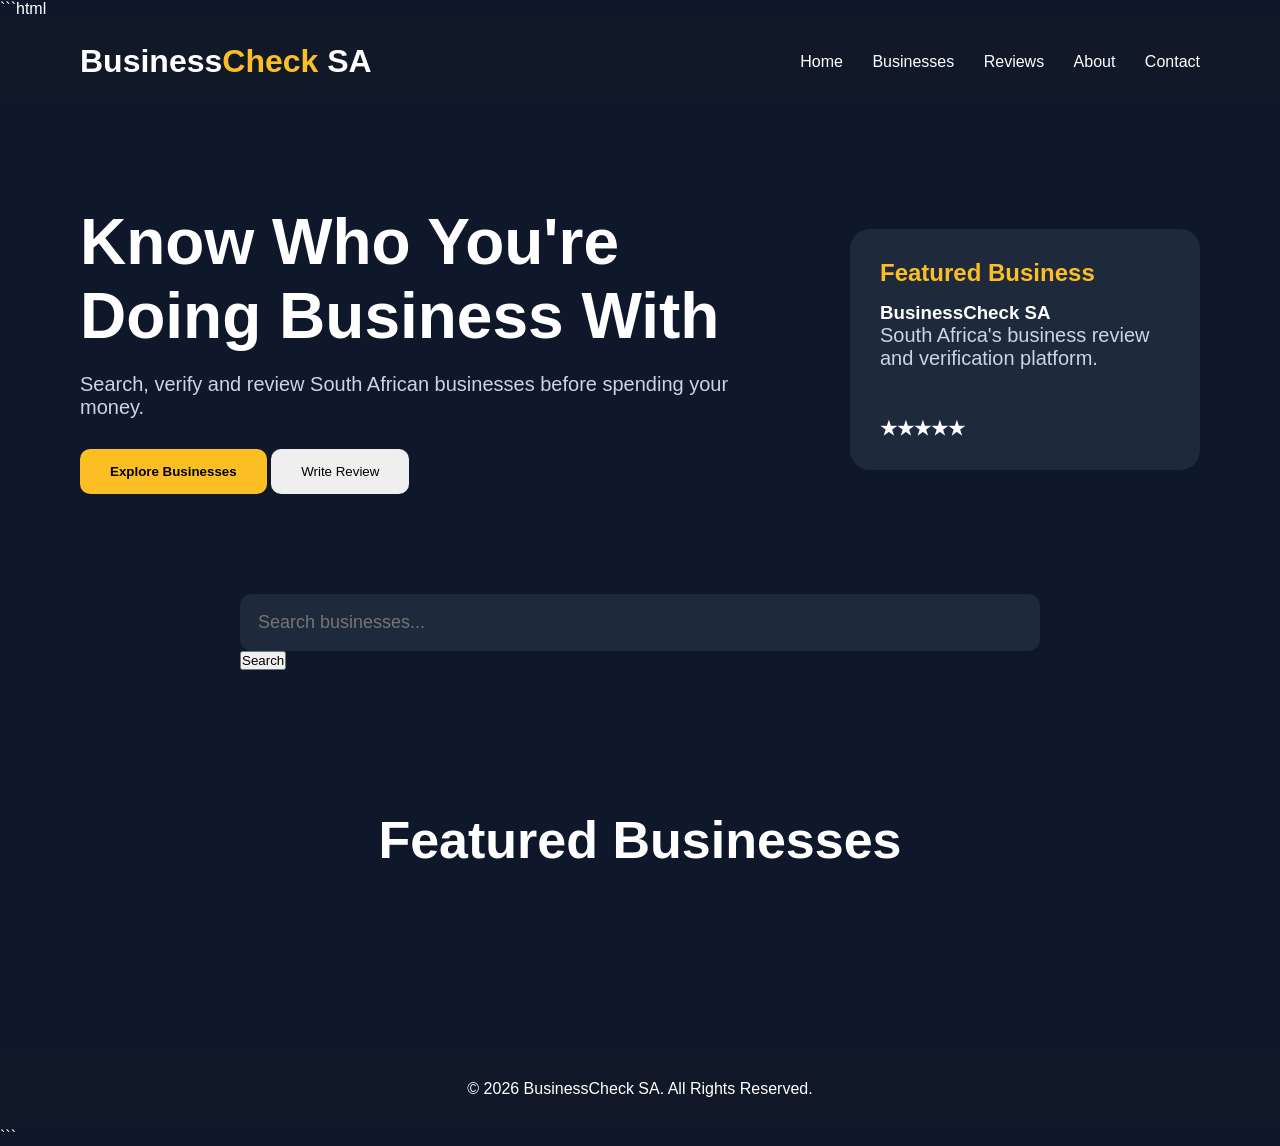
==== index.html @ 189076a6 "Fixed index page" ====
```html
<!DOCTYPE html>
<html lang="en">

<head>
    <meta charset="UTF-8">
    <meta name="viewport" content="width=device-width, initial-scale=1.0">
    <title>BusinessCheck SA</title>

    <link rel="stylesheet" href="css/styles.css">
</head>

<body>

<header>

    <div class="logo">
        Business<span>Check</span> SA
    </div>

    <nav>
        <a href="#">Home</a>
        <a href="#">Businesses</a>
        <a href="#">Reviews</a>
        <a href="#">About</a>
        <a href="#">Contact</a>
    </nav>

</header>

<section class="hero">

    <div class="hero-text">

        <h1>
            Know Who You're Doing Business With
        </h1>

        <p>
            Search, verify and review South African businesses before spending your money.
        </p>

        <button class="btn btn-primary">
            Explore Businesses
        </button>

        <button class="btn btn-secondary">
            Write Review
        </button>

    </div>

    <div class="feature-card">

        <h2>Featured Business</h2>

        <h3>BusinessCheck SA</h3>

        <p>
            South Africa's business review and verification platform.
        </p>

        <br>

        <h3>★★★★★</h3>

    </div>

</section>

<section class="search-section">

    <div class="search-container">

        <input
            type="text"
            id="searchInput"
            placeholder="Search businesses..."
            onkeyup="searchBusinesses()">

        <button onclick="searchBusinesses()">
            Search
        </button>

        <div id="searchResults"></div>

    </div>

</section>

<section class="businesses">

    <h2 class="section-title">
        Featured Businesses
    </h2>

    <div id="results"></div>

</section>

<footer>
    © 2026 BusinessCheck SA. All Rights Reserved.
</footer>

<script src="js/app.js"></script>

</body>
</html>
```
---- css/styles.css ----
*{
    margin:0;
    padding:0;
    box-sizing:border-box;
    font-family:Segoe UI,sans-serif;
}

body{
    background:#0f172a;
    color:white;
}

header{
    display:flex;
    justify-content:space-between;
    align-items:center;
    padding:25px 80px;
    background:#111827;
}

.logo{
    font-size:32px;
    font-weight:bold;
}

.logo span{
    color:#fbbf24;
}

nav a{
    color:white;
    text-decoration:none;
    margin-left:25px;
}

.hero{
    display:flex;
    justify-content:space-between;
    align-items:center;
    padding:100px 80px;
    gap:50px;
}

.hero-text{
    max-width:700px;
}

.hero h1{
    font-size:64px;
    margin-bottom:20px;
}

.hero p{
    color:#cbd5e1;
    font-size:20px;
    margin-bottom:30px;
}

.btn{
    padding:15px 30px;
    border:none;
    border-radius:10px;
    cursor:pointer;
}

.btn-primary{
    background:#fbbf24;
    color:black;
    font-weight:bold;
}

.feature-card{
    background:#1e293b;
    padding:30px;
    border-radius:20px;
    width:350px;
}

.feature-card h2{
    color:#fbbf24;
    margin-bottom:15px;
}

.search-section{
    padding:0 80px 60px;
}

.search-container{
    position:relative;
    max-width:800px;
    margin:auto;
}

#searchInput{
    width:100%;
    padding:18px;
    border:none;
    border-radius:12px;
    background:#1e293b;
    color:white;
    font-size:18px;
}

#searchResults{
    position:absolute;
    top:65px;
    left:0;
    right:0;
    background:white;
    color:black;
    border-radius:12px;
    overflow:hidden;
    display:none;
    z-index:999;
}

.search-item{
    padding:18px;
    cursor:pointer;
    border-bottom:1px solid #eee;
}

.search-item:hover{
    background:#f5f5f5;
}

.businesses{
    padding:80px;
}

.section-title{
    text-align:center;
    font-size:52px;
    margin-bottom:50px;
}

#results{
    display:grid;
    grid-template-columns:repeat(auto-fit,minmax(350px,1fr));
    gap:30px;
}

.business-card{
    background:#1e293b;
    padding:30px;
    border-radius:20px;
}

.business-card h3{
    color:#fbbf24;
    margin-bottom:15px;
}

.business-card p{
    margin-bottom:10px;
    color:#e2e8f0;
}

.business-card a{
    color:#fbbf24;
    text-decoration:none;
    font-weight:bold;
}

footer{
    text-align:center;
    padding:30px;
    background:#111827;
    margin-top:50px;
}
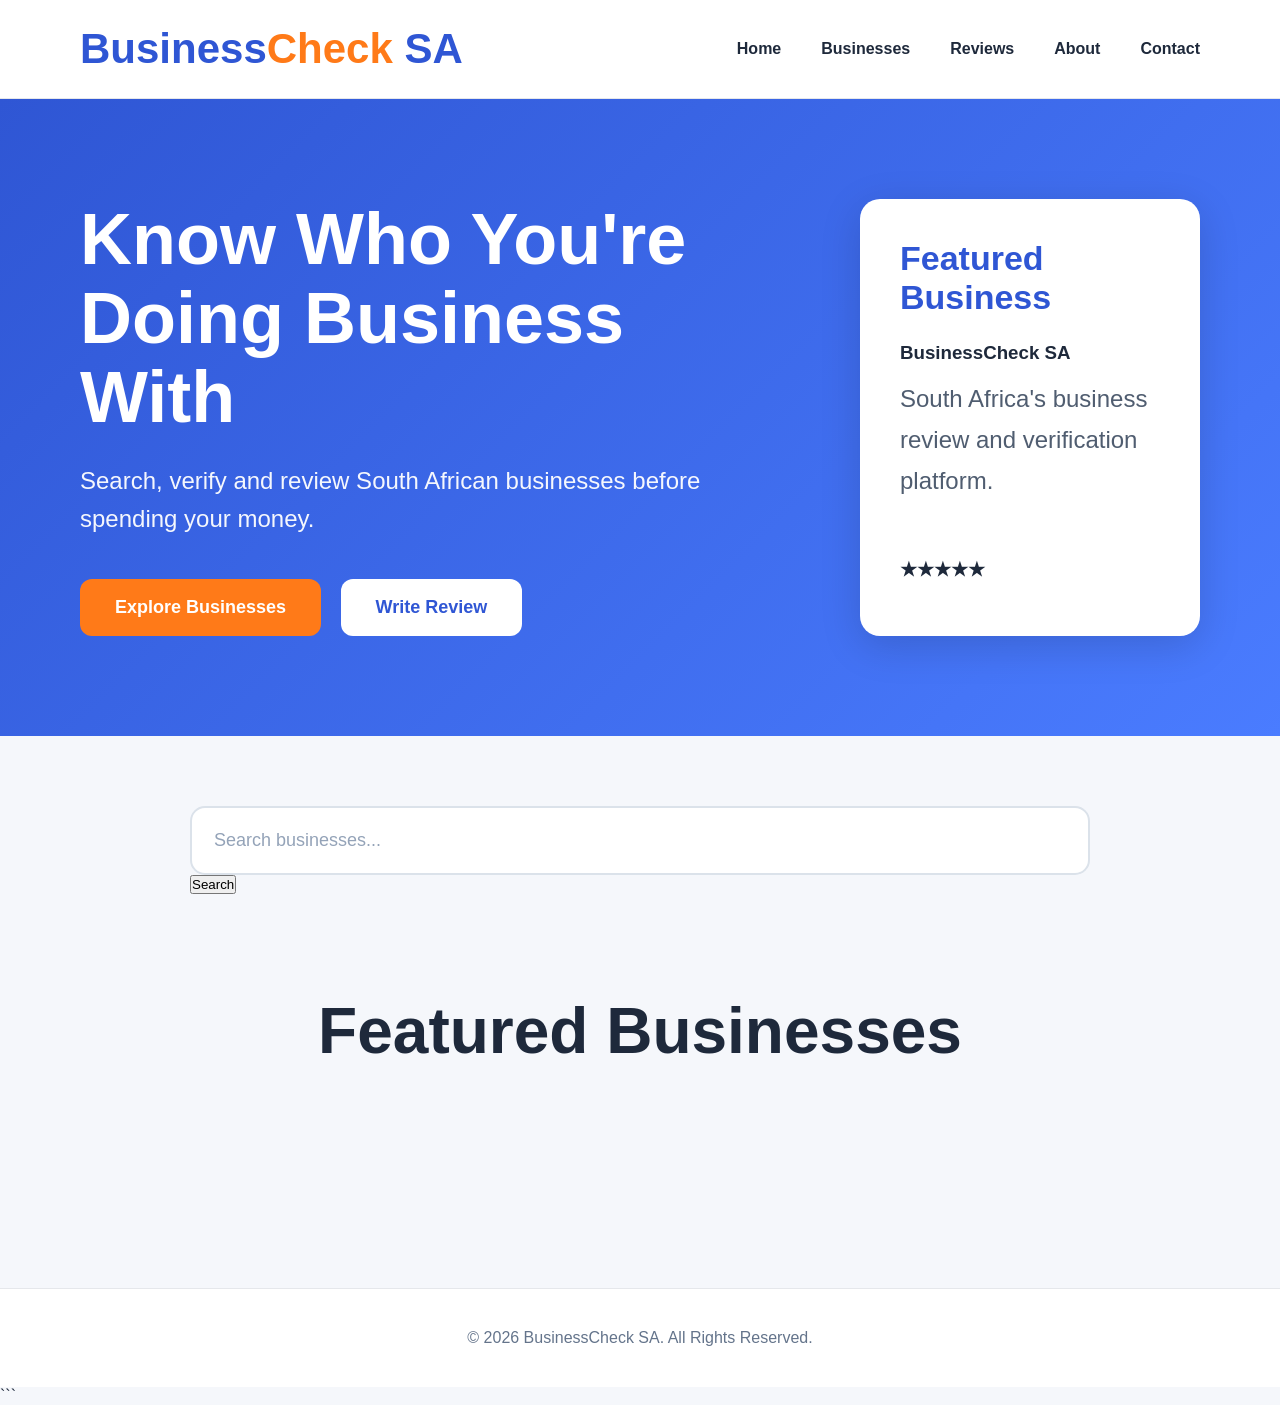
==== commit 7e06104c: "Updated BusinessCheck SA design" ====
--- a/index.html
+++ b/index.html
@@ -1,4 +1,4 @@
-```html
+
 <!DOCTYPE html>
 <html lang="en">
 
--- a/css/styles.css
+++ b/css/styles.css
@@ -1,44 +1,74 @@
+
 *{
     margin:0;
     padding:0;
     box-sizing:border-box;
-    font-family:Segoe UI,sans-serif;
+    font-family:'Segoe UI',sans-serif;
 }
 
 body{
-    background:#0f172a;
-    color:white;
-}
+    background:#f5f7fb;
+    color:#1e293b;
+}
+
+/* HEADER */
 
 header{
+    background:#ffffff;
     display:flex;
     justify-content:space-between;
     align-items:center;
     padding:25px 80px;
-    background:#111827;
+    border-bottom:1px solid #e5e7eb;
+    position:sticky;
+    top:0;
+    z-index:1000;
 }
 
 .logo{
-    font-size:32px;
-    font-weight:bold;
+    font-size:42px;
+    font-weight:800;
+    color:#2f56d4;
 }
 
 .logo span{
-    color:#fbbf24;
+    color:#ff7a18;
+}
+
+nav{
+    display:flex;
+    gap:40px;
 }
 
 nav a{
+    text-decoration:none;
+    color:#1e293b;
+    font-weight:600;
+    transition:.3s;
+}
+
+nav a:hover{
+    color:#2f56d4;
+}
+
+/* HERO */
+
+.hero{
+    background:linear-gradient(
+        135deg,
+        #2f56d4 0%,
+        #4a7cff 100%
+    );
+
     color:white;
-    text-decoration:none;
-    margin-left:25px;
-}
-
-.hero{
+
     display:flex;
     justify-content:space-between;
     align-items:center;
+
+    gap:80px;
+
     padding:100px 80px;
-    gap:50px;
 }
 
 .hero-text{
@@ -46,83 +76,141 @@
 }
 
 .hero h1{
-    font-size:64px;
-    margin-bottom:20px;
+    font-size:72px;
+    line-height:1.1;
+    margin-bottom:25px;
 }
 
 .hero p{
-    color:#cbd5e1;
-    font-size:20px;
-    margin-bottom:30px;
+    font-size:24px;
+    line-height:1.6;
+    margin-bottom:40px;
+    opacity:.95;
 }
 
 .btn{
-    padding:15px 30px;
     border:none;
-    border-radius:10px;
+    border-radius:12px;
+    padding:18px 35px;
+    font-size:18px;
+    font-weight:700;
     cursor:pointer;
+    transition:.3s;
+}
+
+.btn:hover{
+    transform:translateY(-2px);
 }
 
 .btn-primary{
-    background:#fbbf24;
-    color:black;
-    font-weight:bold;
-}
+    background:#ff7a18;
+    color:white;
+}
+
+.btn-secondary{
+    background:white;
+    color:#2f56d4;
+    margin-left:15px;
+}
+
+/* FEATURE CARD */
 
 .feature-card{
-    background:#1e293b;
-    padding:30px;
+    background:white;
+    color:#1e293b;
+
+    width:420px;
+
     border-radius:20px;
-    width:350px;
+
+    padding:40px;
+
+    box-shadow:
+    0 10px 40px rgba(0,0,0,.15);
 }
 
 .feature-card h2{
-    color:#fbbf24;
+    color:#2f56d4;
+    margin-bottom:25px;
+    font-size:34px;
+}
+
+.feature-card h3{
     margin-bottom:15px;
 }
 
+.feature-card p{
+    color:#475569;
+    line-height:1.7;
+}
+
+/* SEARCH */
+
 .search-section{
-    padding:0 80px 60px;
+    padding:70px 80px 20px;
 }
 
 .search-container{
+    max-width:900px;
+    margin:auto;
     position:relative;
-    max-width:800px;
-    margin:auto;
 }
 
 #searchInput{
     width:100%;
-    padding:18px;
-    border:none;
-    border-radius:12px;
-    background:#1e293b;
-    color:white;
+    padding:22px;
     font-size:18px;
+
+    border-radius:15px;
+
+    border:2px solid #dbe2ea;
+
+    background:white;
+    color:#1e293b;
+
+    outline:none;
+}
+
+#searchInput:focus{
+    border-color:#2f56d4;
+}
+
+#searchInput::placeholder{
+    color:#94a3b8;
 }
 
 #searchResults{
     position:absolute;
-    top:65px;
-    left:0;
-    right:0;
-    background:white;
-    color:black;
-    border-radius:12px;
+
+    width:100%;
+
+    background:white;
+
+    border-radius:15px;
+
+    margin-top:8px;
+
     overflow:hidden;
+
     display:none;
+
+    box-shadow:
+    0 10px 30px rgba(0,0,0,.1);
+
     z-index:999;
 }
 
 .search-item{
     padding:18px;
     cursor:pointer;
-    border-bottom:1px solid #eee;
+    border-bottom:1px solid #eef2f7;
 }
 
 .search-item:hover{
-    background:#f5f5f5;
-}
+    background:#f8fafc;
+}
+
+/* BUSINESS SECTION */
 
 .businesses{
     padding:80px;
@@ -130,41 +218,117 @@
 
 .section-title{
     text-align:center;
-    font-size:52px;
-    margin-bottom:50px;
+    font-size:64px;
+    margin-bottom:60px;
+    color:#1e293b;
 }
 
 #results{
     display:grid;
-    grid-template-columns:repeat(auto-fit,minmax(350px,1fr));
+    grid-template-columns:
+    repeat(auto-fit,minmax(320px,1fr));
+
     gap:30px;
 }
 
 .business-card{
-    background:#1e293b;
+    background:white;
+
+    border-radius:20px;
+
     padding:30px;
-    border-radius:20px;
+
+    box-shadow:
+    0 8px 30px rgba(0,0,0,.08);
+
+    transition:.3s;
+}
+
+.business-card:hover{
+    transform:translateY(-5px);
 }
 
 .business-card h3{
-    color:#fbbf24;
-    margin-bottom:15px;
+    color:#2f56d4;
+    margin-bottom:20px;
+    font-size:28px;
 }
 
 .business-card p{
-    margin-bottom:10px;
-    color:#e2e8f0;
+    color:#475569;
+    margin-bottom:12px;
+    line-height:1.6;
+}
+
+.business-card strong{
+    color:#1e293b;
 }
 
 .business-card a{
-    color:#fbbf24;
     text-decoration:none;
-    font-weight:bold;
-}
+    color:#ff7a18;
+    font-weight:700;
+}
+
+.business-card a:hover{
+    text-decoration:underline;
+}
+
+/* FOOTER */
 
 footer{
+    margin-top:80px;
+
+    background:white;
+
+    border-top:1px solid #e5e7eb;
+
     text-align:center;
-    padding:30px;
-    background:#111827;
-    margin-top:50px;
-}+
+    padding:40px;
+
+    color:#64748b;
+}
+
+/* MOBILE */
+
+@media(max-width:900px){
+
+    header{
+        flex-direction:column;
+        gap:20px;
+        padding:20px;
+    }
+
+    nav{
+        flex-wrap:wrap;
+        justify-content:center;
+    }
+
+    .hero{
+        flex-direction:column;
+        text-align:center;
+        padding:60px 25px;
+    }
+
+    .hero h1{
+        font-size:48px;
+    }
+
+    .feature-card{
+        width:100%;
+    }
+
+    .search-section{
+        padding:40px 20px;
+    }
+
+    .businesses{
+        padding:20px;
+    }
+
+    .section-title{
+        font-size:42px;
+    }
+}
+
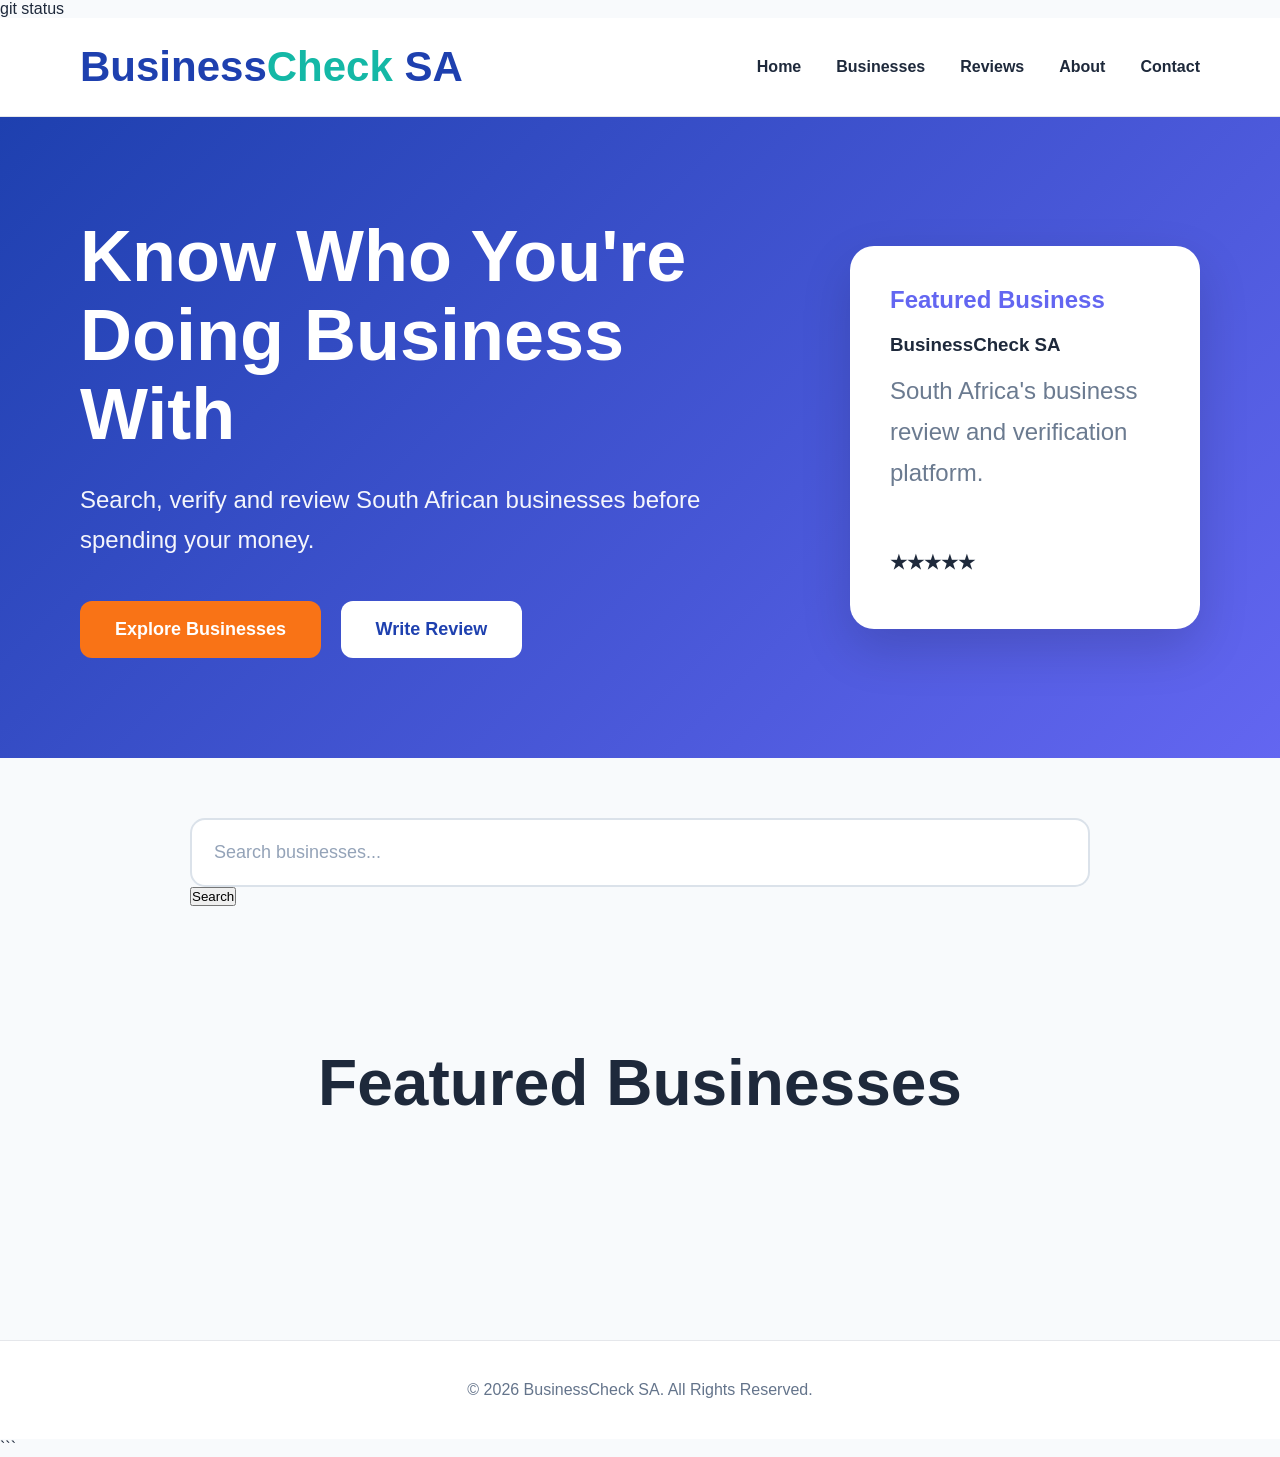
==== commit 8b6f9288: "Updated BusinessCheck SA blue purple theme" ====
--- a/index.html
+++ b/index.html
@@ -1,4 +1,4 @@
-
+git status 
 <!DOCTYPE html>
 <html lang="en">
 
@@ -15,8 +15,8 @@
 <header>
 
     <div class="logo">
-        Business<span>Check</span> SA
-    </div>
+    Business<span>Check</span> SA
+</div>
 
     <nav>
         <a href="#">Home</a>
--- a/css/styles.css
+++ b/css/styles.css
@@ -7,14 +7,14 @@
 }
 
 body{
-    background:#f5f7fb;
+    background:#f8fafc;
     color:#1e293b;
 }
 
 /* HEADER */
 
 header{
-    background:#ffffff;
+    background:white;
     display:flex;
     justify-content:space-between;
     align-items:center;
@@ -28,16 +28,16 @@
 .logo{
     font-size:42px;
     font-weight:800;
-    color:#2f56d4;
+    color:#1E40AF;
 }
 
 .logo span{
-    color:#ff7a18;
+    color:#14B8A6;
 }
 
 nav{
     display:flex;
-    gap:40px;
+    gap:35px;
 }
 
 nav a{
@@ -48,7 +48,7 @@
 }
 
 nav a:hover{
-    color:#2f56d4;
+    color:#6366F1;
 }
 
 /* HERO */
@@ -56,8 +56,8 @@
 .hero{
     background:linear-gradient(
         135deg,
-        #2f56d4 0%,
-        #4a7cff 100%
+        #1E40AF 0%,
+        #6366F1 100%
     );
 
     color:white;
@@ -66,7 +66,7 @@
     justify-content:space-between;
     align-items:center;
 
-    gap:80px;
+    gap:70px;
 
     padding:100px 80px;
 }
@@ -83,18 +83,20 @@
 
 .hero p{
     font-size:24px;
-    line-height:1.6;
+    line-height:1.7;
+    opacity:.95;
     margin-bottom:40px;
-    opacity:.95;
-}
+}
+
+/* BUTTONS */
 
 .btn{
+    padding:18px 35px;
     border:none;
     border-radius:12px;
-    padding:18px 35px;
+    cursor:pointer;
     font-size:18px;
     font-weight:700;
-    cursor:pointer;
     transition:.3s;
 }
 
@@ -103,13 +105,13 @@
 }
 
 .btn-primary{
-    background:#ff7a18;
+    background:#F97316;
     color:white;
 }
 
 .btn-secondary{
     background:white;
-    color:#2f56d4;
+    color:#1E40AF;
     margin-left:15px;
 }
 
@@ -121,18 +123,17 @@
 
     width:420px;
 
-    border-radius:20px;
+    border-radius:24px;
 
     padding:40px;
 
     box-shadow:
-    0 10px 40px rgba(0,0,0,.15);
+    0 20px 50px rgba(0,0,0,.15);
 }
 
 .feature-card h2{
-    color:#2f56d4;
-    margin-bottom:25px;
-    font-size:34px;
+    color:#6366F1;
+    margin-bottom:20px;
 }
 
 .feature-card h3{
@@ -140,14 +141,14 @@
 }
 
 .feature-card p{
-    color:#475569;
+    color:#64748b;
     line-height:1.7;
 }
 
 /* SEARCH */
 
 .search-section{
-    padding:70px 80px 20px;
+    padding:60px 80px;
 }
 
 .search-container{
@@ -158,7 +159,9 @@
 
 #searchInput{
     width:100%;
+
     padding:22px;
+
     font-size:18px;
 
     border-radius:15px;
@@ -166,13 +169,14 @@
     border:2px solid #dbe2ea;
 
     background:white;
+
     color:#1e293b;
 
     outline:none;
 }
 
 #searchInput:focus{
-    border-color:#2f56d4;
+    border-color:#6366F1;
 }
 
 #searchInput::placeholder{
@@ -194,10 +198,10 @@
 
     display:none;
 
+    z-index:999;
+
     box-shadow:
-    0 10px 30px rgba(0,0,0,.1);
-
-    z-index:999;
+    0 15px 40px rgba(0,0,0,.1);
 }
 
 .search-item{
@@ -210,11 +214,7 @@
     background:#f8fafc;
 }
 
-/* BUSINESS SECTION */
-
-.businesses{
-    padding:80px;
-}
+/* SECTION TITLE */
 
 .section-title{
     text-align:center;
@@ -223,8 +223,15 @@
     color:#1e293b;
 }
 
+/* BUSINESS LIST */
+
+.businesses{
+    padding:80px;
+}
+
 #results{
     display:grid;
+
     grid-template-columns:
     repeat(auto-fit,minmax(320px,1fr));
 
@@ -239,7 +246,7 @@
     padding:30px;
 
     box-shadow:
-    0 8px 30px rgba(0,0,0,.08);
+    0 10px 30px rgba(0,0,0,.08);
 
     transition:.3s;
 }
@@ -249,13 +256,13 @@
 }
 
 .business-card h3{
-    color:#2f56d4;
+    color:#1E40AF;
     margin-bottom:20px;
     font-size:28px;
 }
 
 .business-card p{
-    color:#475569;
+    color:#64748b;
     margin-bottom:12px;
     line-height:1.6;
 }
@@ -265,8 +272,8 @@
 }
 
 .business-card a{
+    color:#F97316;
     text-decoration:none;
-    color:#ff7a18;
     font-weight:700;
 }
 
@@ -320,7 +327,7 @@
     }
 
     .search-section{
-        padding:40px 20px;
+        padding:30px 20px;
     }
 
     .businesses{
@@ -331,4 +338,3 @@
         font-size:42px;
     }
 }
-
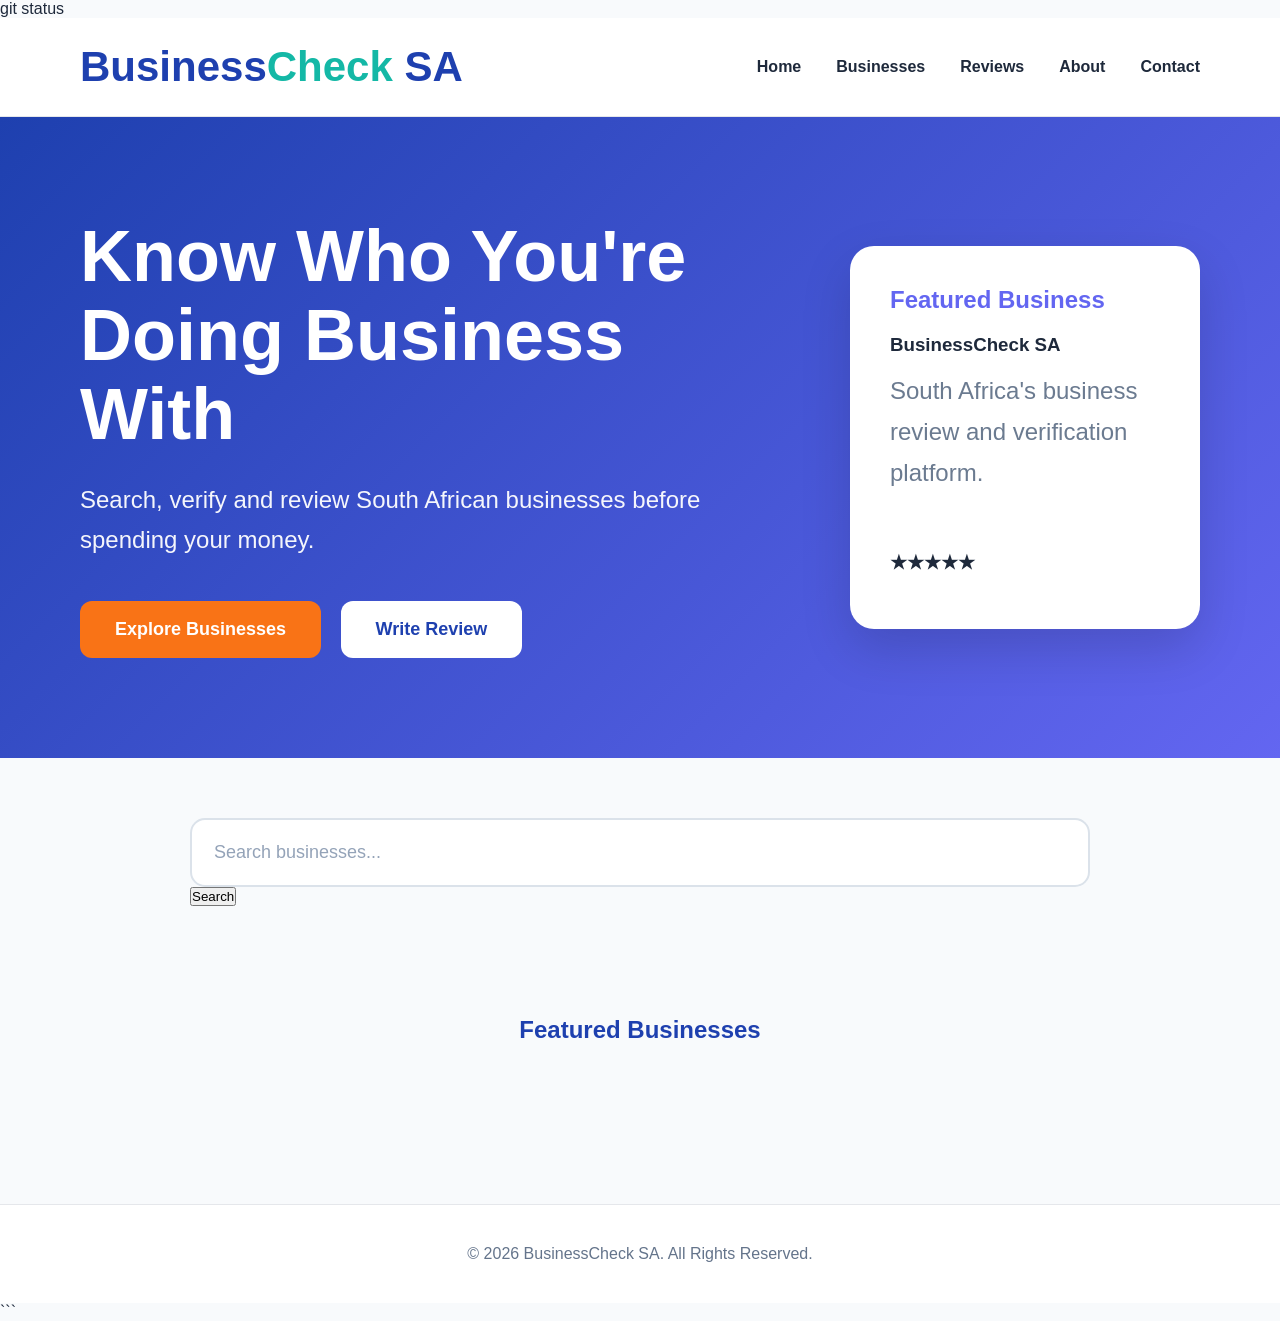
==== commit ffec7d65: "Added business listing page with pagination and business details page" ====
--- a/index.html
+++ b/index.html
@@ -20,7 +20,7 @@
 
     <nav>
         <a href="#">Home</a>
-        <a href="#">Businesses</a>
+        <a href="businesses.html">Businesses</a>
         <a href="#">Reviews</a>
         <a href="#">About</a>
         <a href="#">Contact</a>
@@ -88,13 +88,12 @@
 
 </section>
 
-<section class="businesses">
+<section class="featured-section">
 
-    <h2 class="section-title">
-        Featured Businesses
-    </h2>
+    <h2>Featured Businesses</h2>
 
-    <div id="results"></div>
+    <div id="featuredBusinesses" class="featured-grid">
+    </div>
 
 </section>
 
--- a/css/styles.css
+++ b/css/styles.css
@@ -338,3 +338,57 @@
         font-size:42px;
     }
 }
+
+#pagination{
+    margin-top:40px;
+    text-align:center;
+}
+
+#pagination button{
+    padding:12px 18px;
+    margin:5px;
+    border:none;
+    border-radius:8px;
+    background:#ff7a18;
+    color:white;
+    cursor:pointer;
+    font-weight:600;
+}
+
+#pagination button:hover{
+    background:#ff9a3d;
+}
+
+.featured-section {
+    padding: 50px;
+    text-align: center;
+}
+
+.featured-section h2 {
+    color: #1e40af;
+    margin-bottom: 30px;
+}
+
+.featured-grid {
+    display: grid;
+    grid-template-columns: repeat(5, 1fr);
+    gap: 20px;
+}
+
+.featured-card {
+    background: white;
+    border-radius: 15px;
+    padding: 20px;
+    box-shadow: 0 5px 15px rgba(0,0,0,0.08);
+}
+
+.featured-card h3 {
+    color: #1e40af;
+    margin-bottom: 10px;
+}
+
+.featured-card a {
+    color: #f97316;
+    font-weight: bold;
+    text-decoration: none;
+}
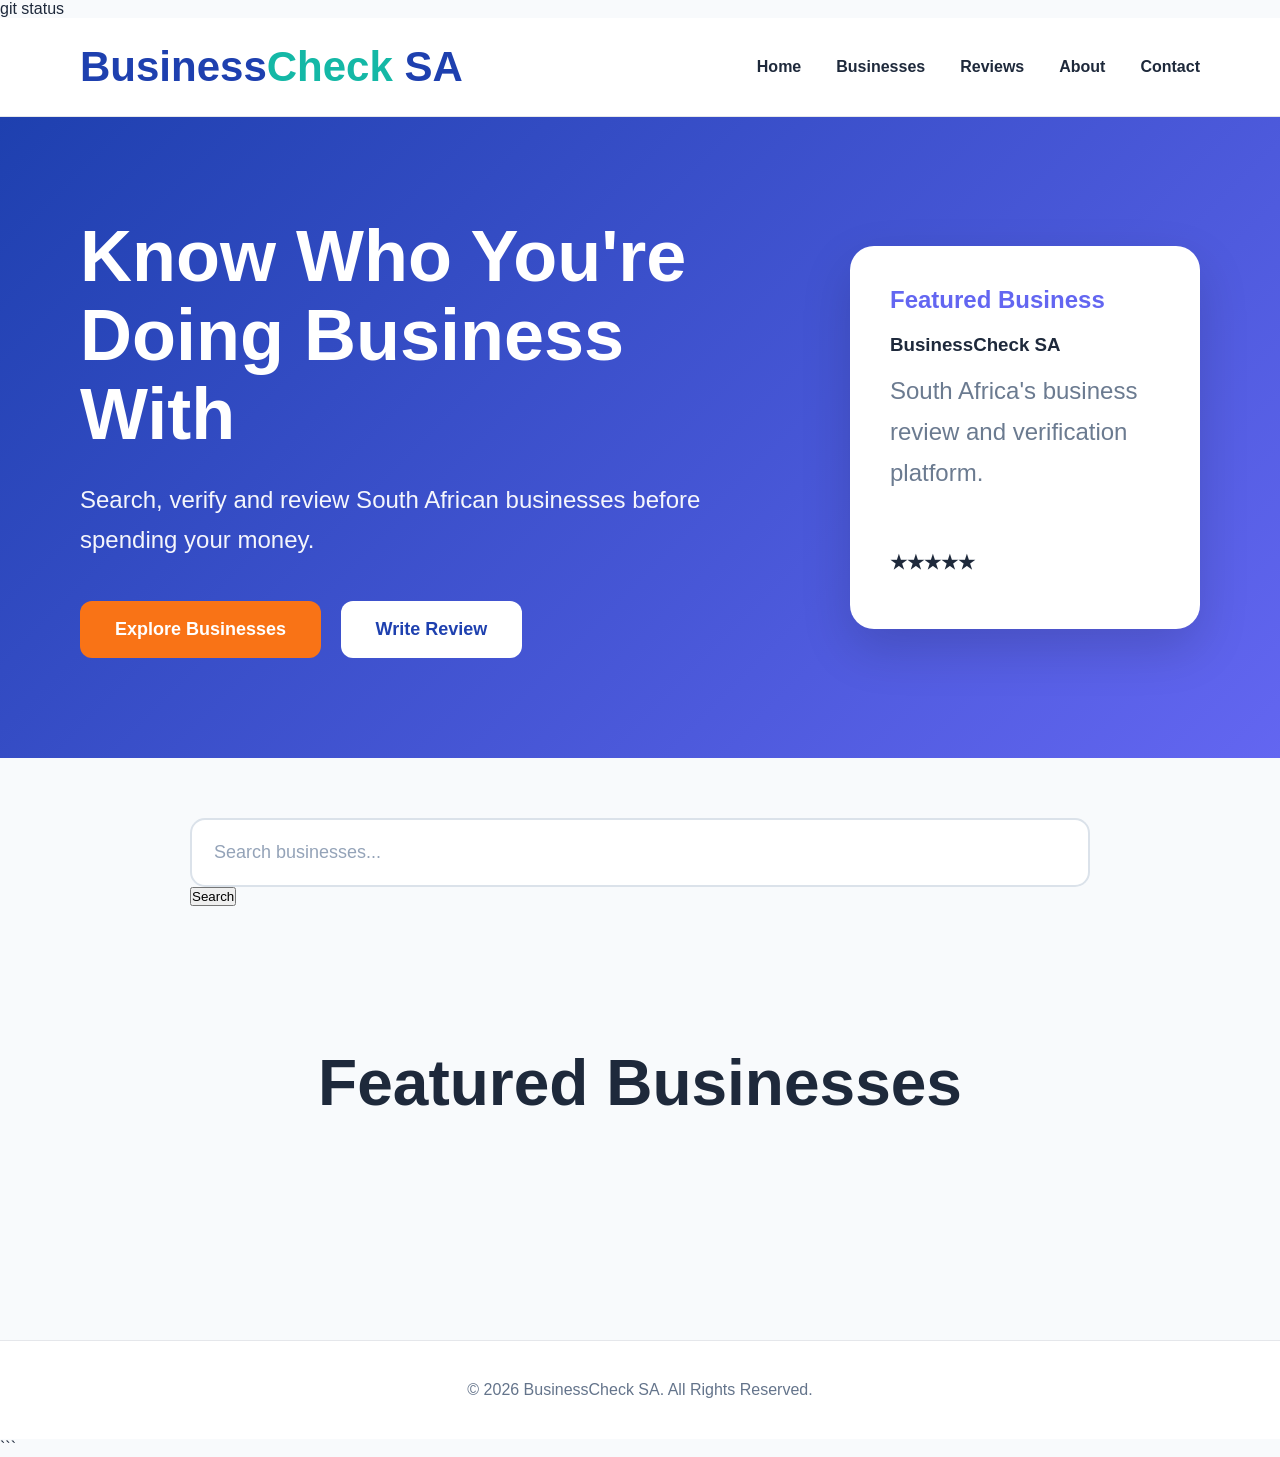
==== commit 5c71db0f: "Homepage featured businesses limited to 5" ====
--- a/index.html
+++ b/index.html
@@ -88,12 +88,13 @@
 
 </section>
 
-<section class="featured-section">
+<section class="businesses">
 
-    <h2>Featured Businesses</h2>
+    <h2 class="section-title">
+        Featured Businesses
+    </h2>
 
-    <div id="featuredBusinesses" class="featured-grid">
-    </div>
+    <div id="results"></div>
 
 </section>
 
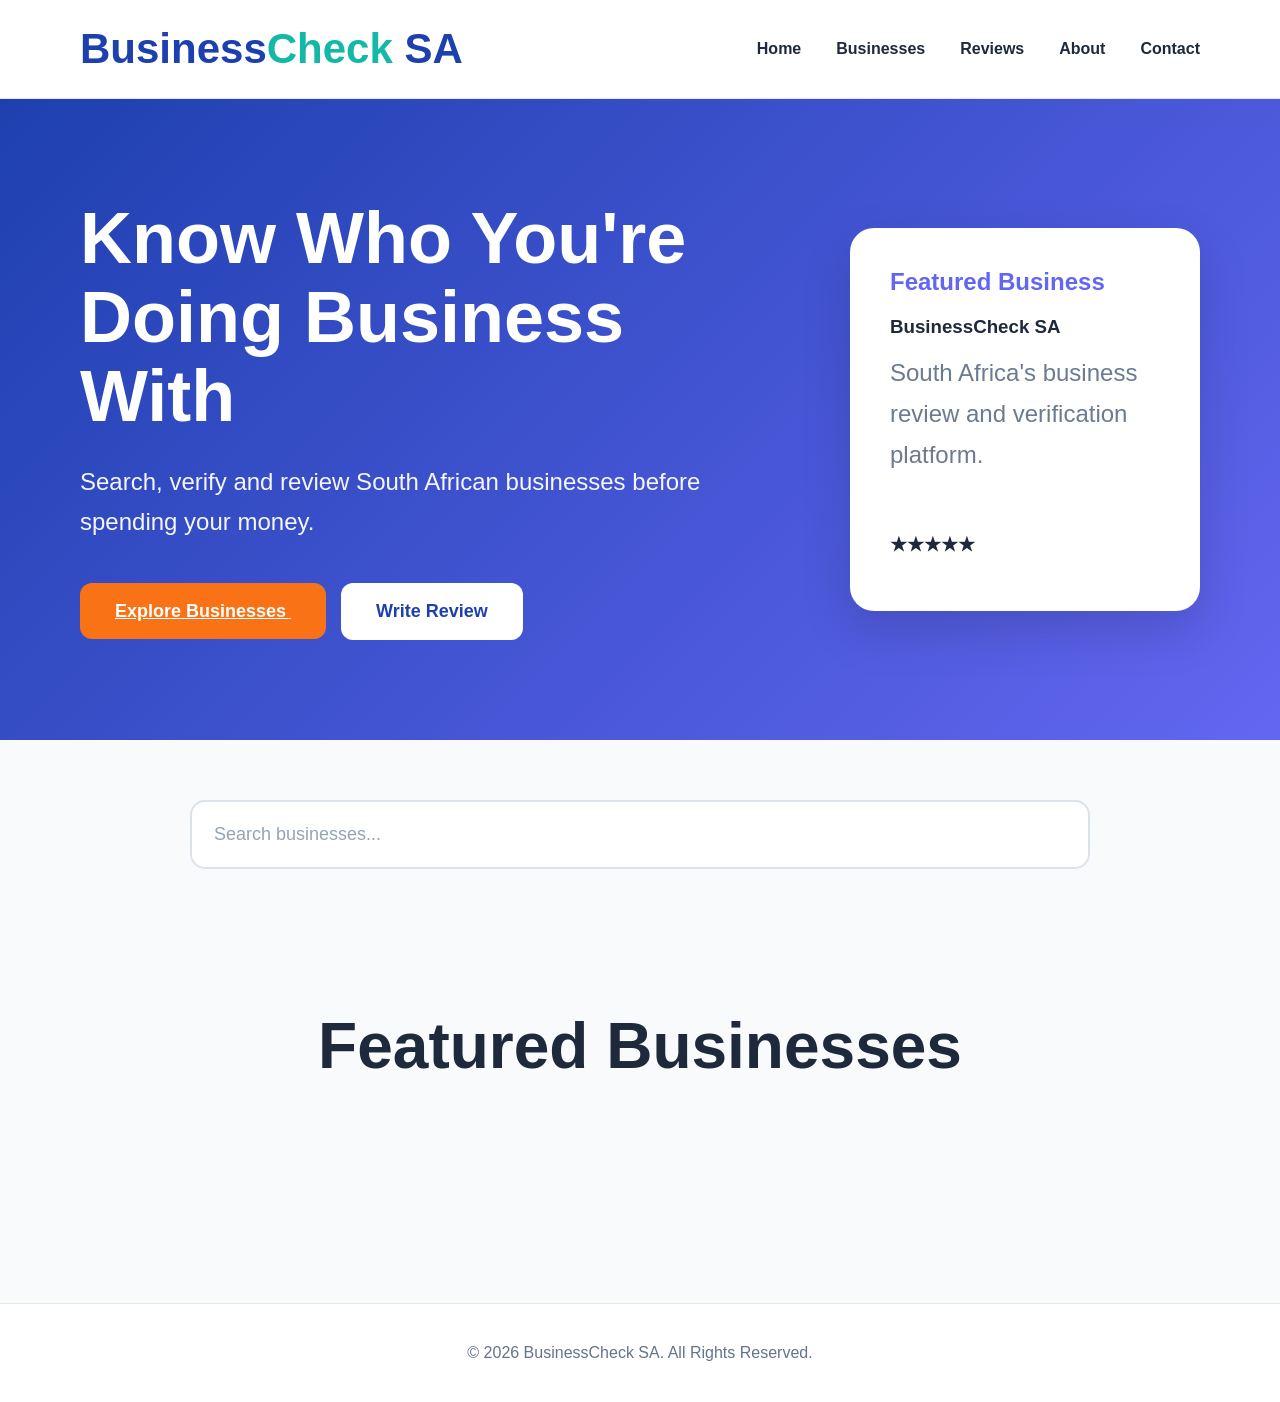
==== commit 4acdea49: "Added business listing page with pagination and business details page" ====
--- a/index.html
+++ b/index.html
@@ -1,4 +1,3 @@
-git status 
 <!DOCTYPE html>
 <html lang="en">
 
@@ -15,11 +14,11 @@
 <header>
 
     <div class="logo">
-    Business<span>Check</span> SA
-</div>
+        Business<span>Check</span> SA
+    </div>
 
     <nav>
-        <a href="#">Home</a>
+        <a href="index.html">Home</a>
         <a href="businesses.html">Businesses</a>
         <a href="#">Reviews</a>
         <a href="#">About</a>
@@ -40,13 +39,17 @@
             Search, verify and review South African businesses before spending your money.
         </p>
 
-        <button class="btn btn-primary">
-            Explore Businesses
-        </button>
+        <div class="hero-buttons">
 
-        <button class="btn btn-secondary">
-            Write Review
-        </button>
+            <a href="businesses.html" class="btn btn-primary">
+                Explore Businesses
+            </a>
+
+            <button class="btn btn-secondary">
+                Write Review
+            </button>
+
+        </div>
 
     </div>
 
@@ -78,10 +81,6 @@
             placeholder="Search businesses..."
             onkeyup="searchBusinesses()">
 
-        <button onclick="searchBusinesses()">
-            Search
-        </button>
-
         <div id="searchResults"></div>
 
     </div>
@@ -94,7 +93,8 @@
         Featured Businesses
     </h2>
 
-    <div id="results"></div>
+    <!-- Homepage will show 5 businesses here -->
+    <div id="featuredBusinesses"></div>
 
 </section>
 
@@ -105,5 +105,4 @@
 <script src="js/app.js"></script>
 
 </body>
-</html>
-```
+</html>
